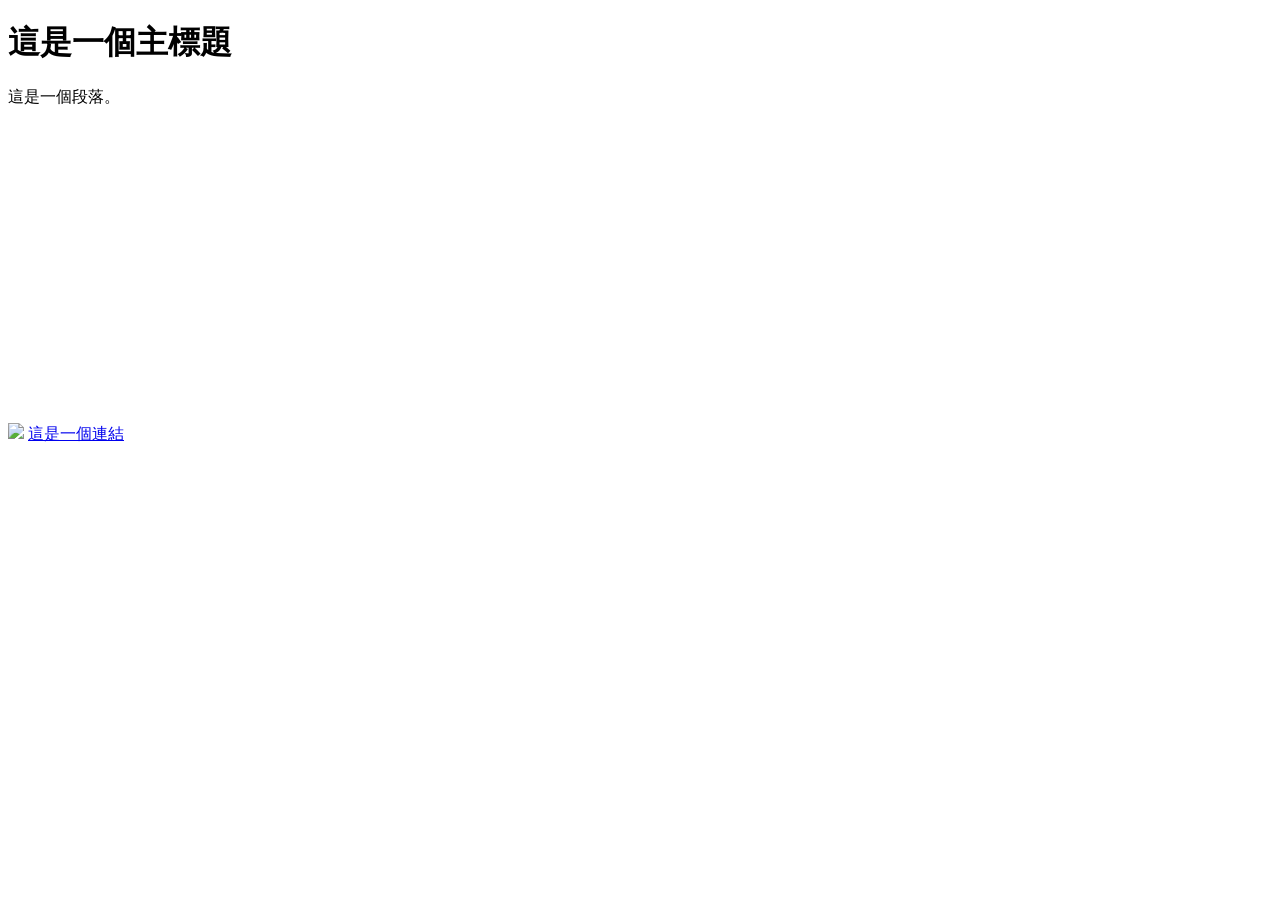
==== index.html @ 677f20fa "hi" ====
<!DOCTYPE html>
<html lang="zh-Hant-tw">
<head>
    <meta charset="UTF-8">
    <title>網頁標題</title>
</head>
<body>
    <h1>這是一個主標題</h1>
    <p>這是一個段落。</p>
    <img src="Trump.jpg" width=200 >
    <a href="https://www.google.com">這是一個連結</a>
<iframe width="560" height="315" src="https://www.youtube.com/embed/db9XAfrg1lM?si=fi0VhqZqGzJ4GEhr" title="YouTube video player" frameborder="0" allow="accelerometer; autoplay; clipboard-write; encrypted-media; gyroscope; picture-in-picture; web-share" referrerpolicy="strict-origin-when-cross-origin" allowfullscreen></iframe>
</body>
</html>
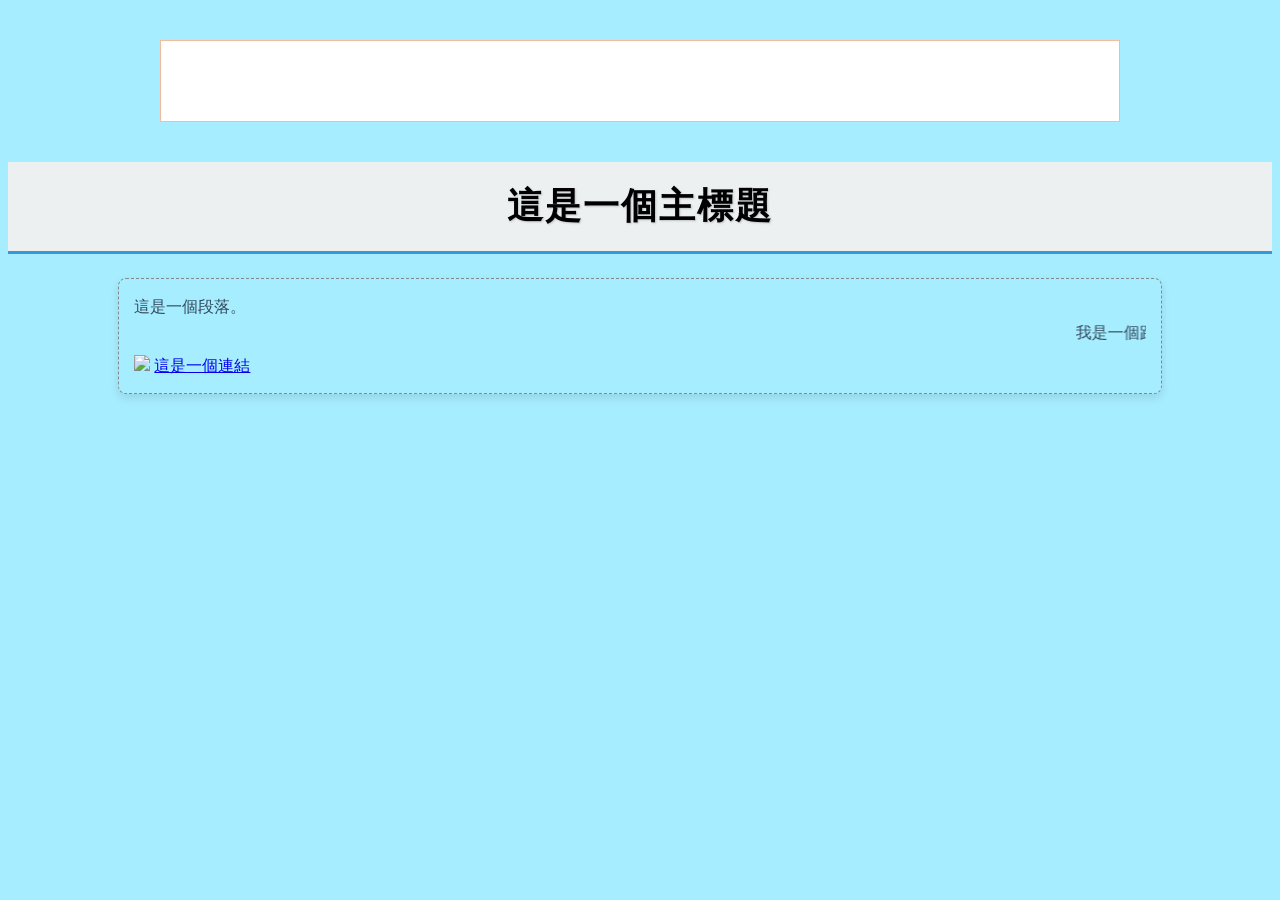
==== commit c6c659a2: "hi" ====
--- a/index.html
+++ b/index.html
@@ -3,12 +3,17 @@
 <head>
     <meta charset="UTF-8">
     <title>網頁標題</title>
+    <link href="style.css" rel="stylesheet">
 </head>
 <body>
+    <div id="wrap"></div>
     <h1>這是一個主標題</h1>
-    <p>這是一個段落。</p>
-    <img src="Trump.jpg" width=200 >
-    <a href="https://www.google.com">這是一個連結</a>
-<iframe width="560" height="315" src="https://www.youtube.com/embed/db9XAfrg1lM?si=fi0VhqZqGzJ4GEhr" title="YouTube video player" frameborder="0" allow="accelerometer; autoplay; clipboard-write; encrypted-media; gyroscope; picture-in-picture; web-share" referrerpolicy="strict-origin-when-cross-origin" allowfullscreen></iframe>
+    <p>
+        這是一個段落。
+        <marquee>我是一個跑馬燈</marquee>
+        <img src="Trump.jpg" width=200 >
+        <a href="https://www.google.com">這是一個連結</a>
+        
+    
 </body>
 </html>
--- a/style.css
+++ b/style.css
@@ -0,0 +1,44 @@
+body{
+	background-position: center;
+	background-color: #a6edff;
+	background-size: 600px ;
+	background-repeat: no-repeat;
+	background-attachment: fixed; 
+}
+h1 {
+    color: #000000; /* 深藍灰色文字 */
+    font-family: "Microsoft JhengHei", sans-serif; /* 字體 */
+    font-size: 36px; /* 字體大小 */
+    text-align: center; /* 文字置中 */
+    background-color: #ecf0f1; /* 淺灰色背景 */
+    padding: 20px; /* 內邊距 20px */
+    border-bottom: 3px solid #3498db; /* 底部加一條藍色實線 */
+    letter-spacing: 2px; /* 字元間距 */
+    text-shadow: 1px 1px 2px #bdc3c7; /* 加上淡淡的文字陰影 */
+  }
+  /* 對 p 段落的設定 */
+  p {
+    color: #34495e; /* 較深的灰色文字 */
+    font-size: 16px; /* 字體大小 */
+    line-height: 1.6; /* 1.6倍的行高，讓閱讀更舒適 */
+    width: 80%; /* 寬度為外層容器的 80% */
+    margin: 20px auto; /* 上下外邊距 20px，左右自動 (實現置中效果) */
+    padding: 15px; /* 內邊距 15px */
+    border: 1px dashed #7f8c8d; /* 1px 灰色虛線邊框 */
+    border-radius: 8px; /* 8px 的圓角 */
+    box-shadow: 0 4px 8px rgba(0,0,0,0.1); /* 加上淡淡的區塊陰影 */
+  }
+h2{
+	color: #6fbb9a;
+	border: #94c8b1 1px dotted;
+	border-left: #d0e35b 10px solid;
+	padding: 5px 20px;
+	margin-bottom: 0;
+}
+#wrap{
+	width: 798px;
+	margin: 40px auto;
+	padding: 40px 80px;
+	border: #f6bb9e 1px solid;
+	background-color: #fff;
+}
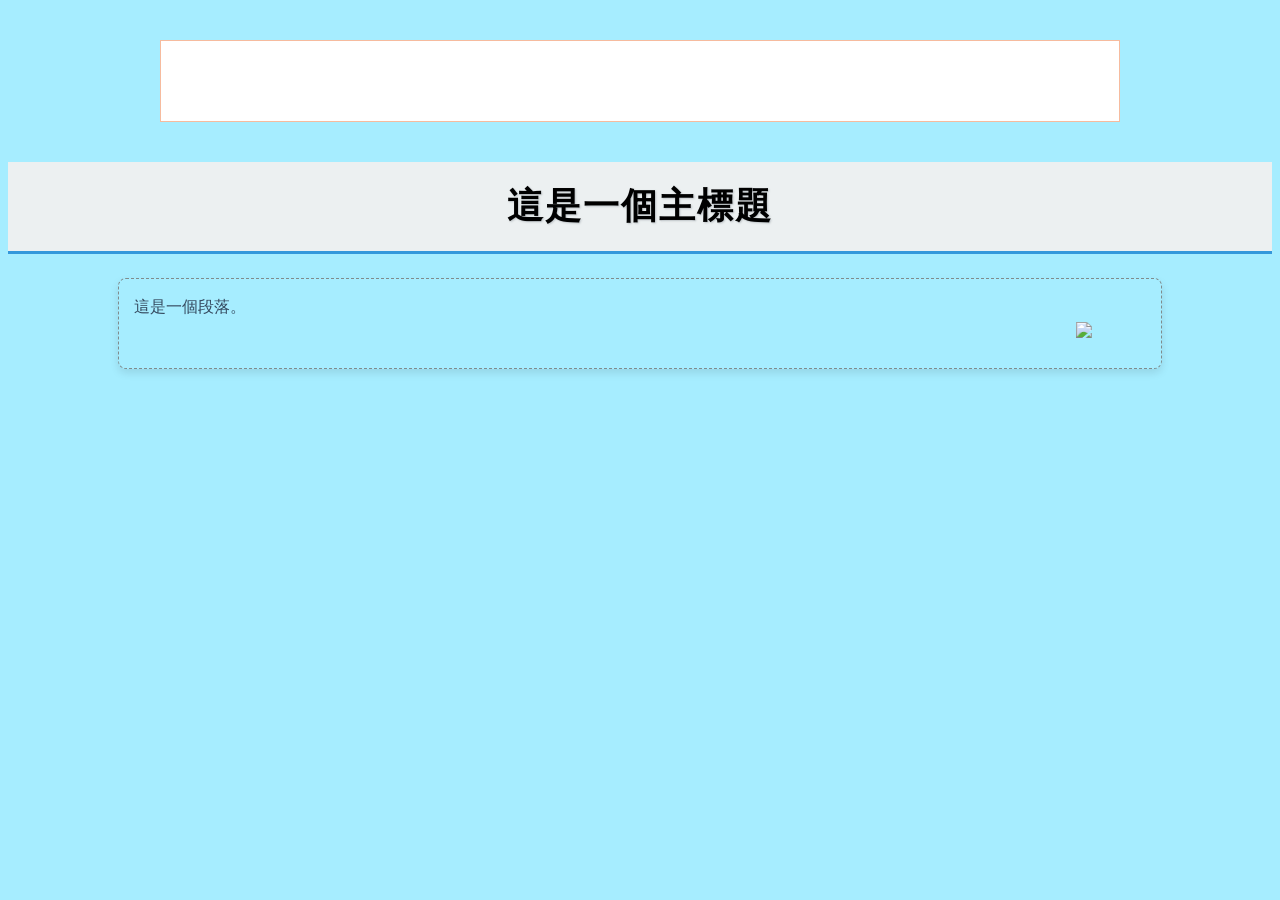
==== commit 4ad2a3f3: "327" ====
--- a/index.html
+++ b/index.html
@@ -10,9 +10,9 @@
     <h1>這是一個主標題</h1>
     <p>
         這是一個段落。
-        <marquee>我是一個跑馬燈</marquee>
-        <img src="Trump.jpg" width=200 >
-        <a href="https://www.google.com">這是一個連結</a>
+        <marquee><img src="Trump.jpg" width=200 ></marquee>
+        
+
         
     
 </body>
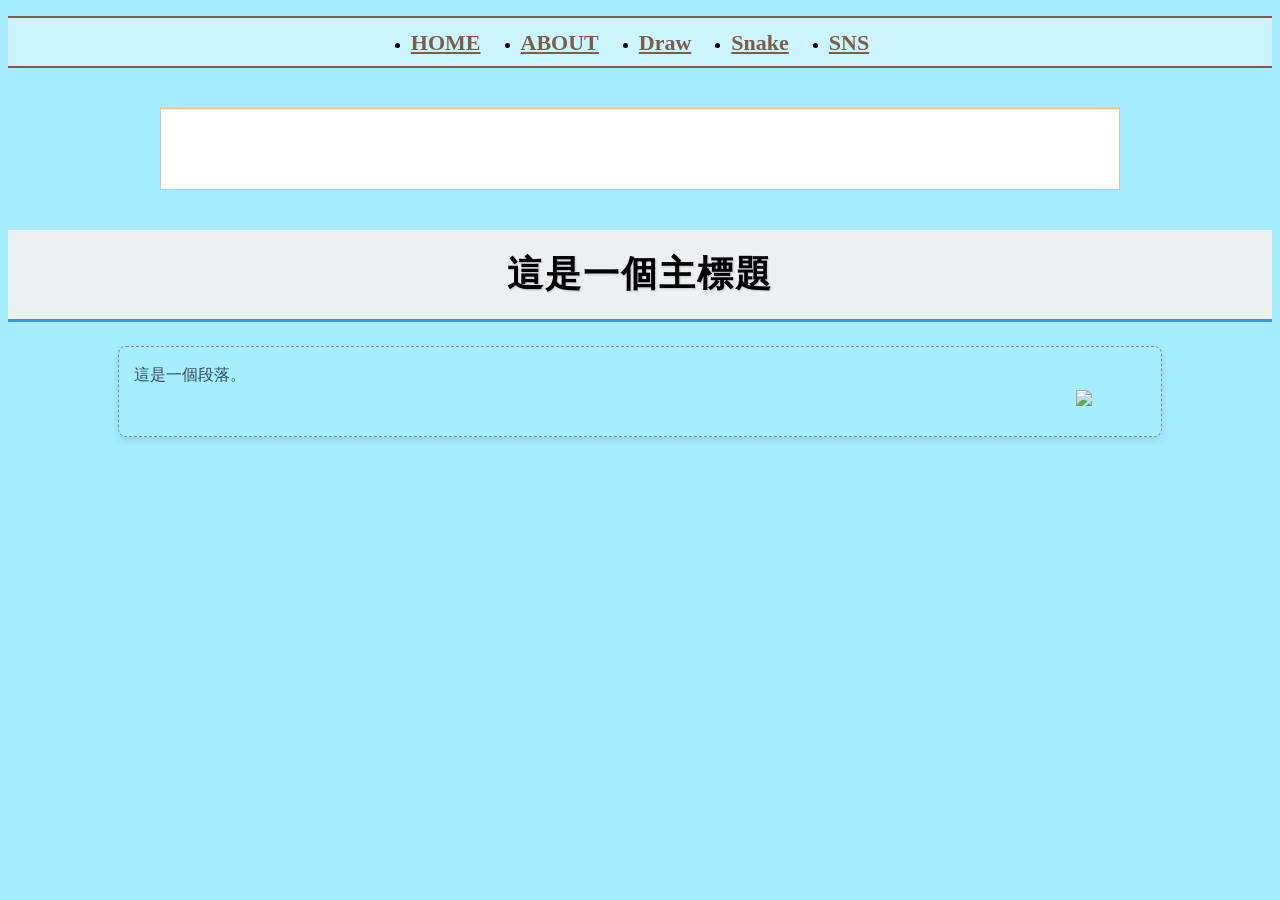
==== commit b3826885: "410" ====
--- a/index.html
+++ b/index.html
@@ -6,6 +6,17 @@
     <link href="style.css" rel="stylesheet">
 </head>
 <body>
+    <header>
+        <nav>
+            <ul>
+            <li><a href="#">HOME</a></li>
+            <li><a href="#">ABOUT</a></li>
+            <li><a href="#">Draw</a></li>
+            <li><a href="#">Snake</a></li>
+            <li><a href="#">SNS</a></li>
+            </ul>
+        </nav>
+    </header>
     <div id="wrap"></div>
     <h1>這是一個主標題</h1>
     <p>
--- a/style.css
+++ b/style.css
@@ -42,3 +42,23 @@
 	border: #f6bb9e 1px solid;
 	background-color: #fff;
 }
+header nav ul {
+  display: flex;
+  justify-content: center;
+  border-top: 2px solid #7c5d48;
+  border-bottom: 2px solid #7c5d48;
+  background-color: rgba(255,255,255,0.42);
+  padding: 12px 0px 10px;
+}
+header nav ul li {
+  margin: 0 20px;
+}
+header nav ul li a {
+  font-size: 22px;
+  font-weight: bold;
+  color: #7c5d48;
+}
+header nav ul li a:hover {
+  text-decoration: underline double;
+}
+
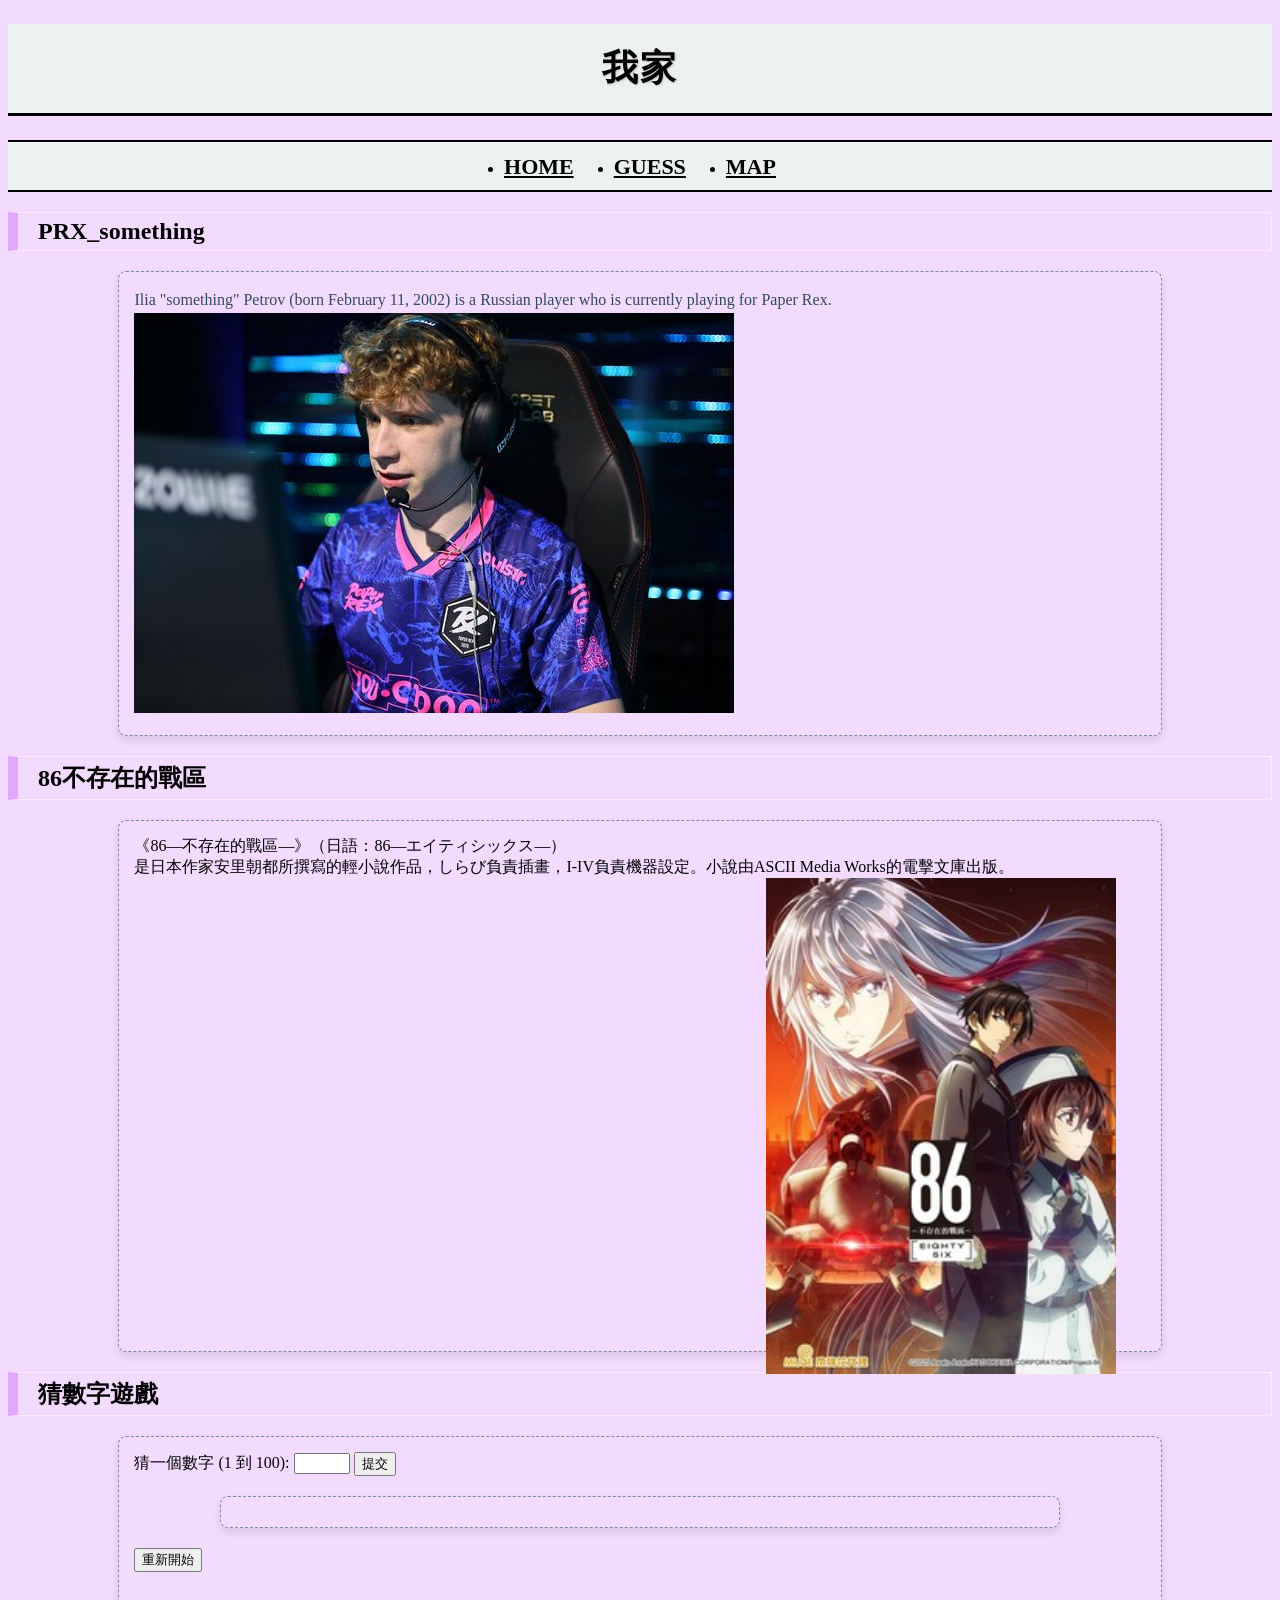
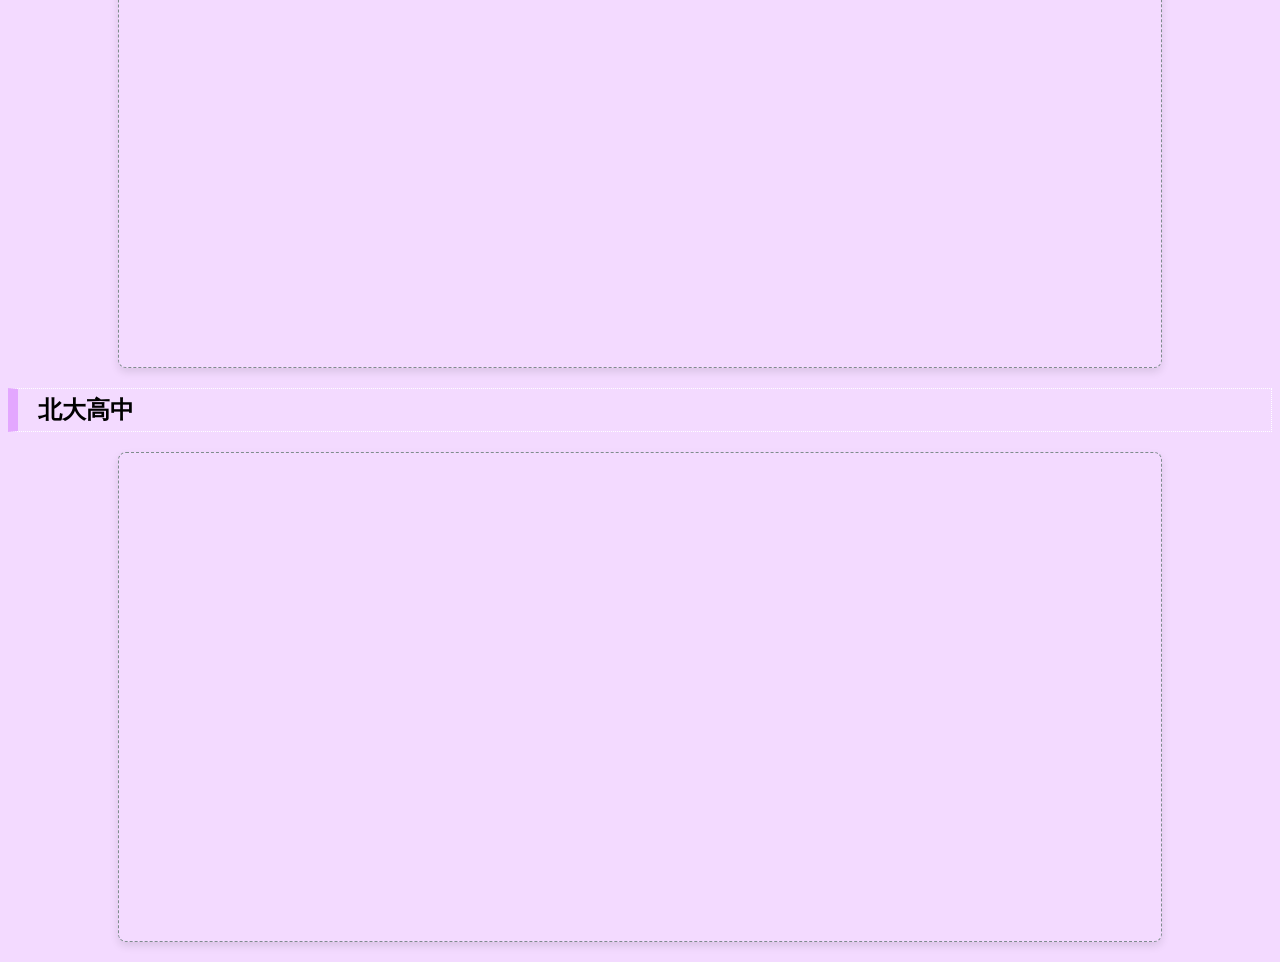
==== commit 5cb87a25: "52" ====
--- a/index.html
+++ b/index.html
@@ -2,28 +2,61 @@
 <html lang="zh-Hant-tw">
 <head>
     <meta charset="UTF-8">
-    <title>網頁標題</title>
+    <title>我家</title>
     <link href="style.css" rel="stylesheet">
+	<script src="guess.js" defer></script>
 </head>
+
 <body>
+    <h1 id="home">我家</h1>
+
     <header>
         <nav>
             <ul>
-            <li><a href="#">HOME</a></li>
-            <li><a href="#">ABOUT</a></li>
-            <li><a href="#">Draw</a></li>
-            <li><a href="#">Snake</a></li>
-            <li><a href="#">SNS</a></li>
+            <li><a href="#home">HOME</a></li>
+            <li><a href="#Guess">GUESS</a></li>
+            <li><a href="#map">MAP</a></li>
             </ul>
         </nav>
     </header>
-    <div id="wrap"></div>
-    <h1>這是一個主標題</h1>
+
+    <h2>PRX_something</h2>
     <p>
-        這是一個段落。
-        <marquee><img src="Trump.jpg" width=200 ></marquee>
+        Ilia "something" Petrov (born February 11, 2002) is a Russian player who is currently playing for Paper Rex.
         
+        <img src="prx_smth.jpg" >   
+    </p>
 
+    <h2>86不存在的戰區</h2>
+    <div class="box1">
+        <section>
+           
+        《86—不存在的戰區—》（日語：86―エイティシックス―）<br>
+        是日本作家安里朝都所撰寫的輕小說作品，しらび負責插畫，I-IV負責機器設定。小說由ASCII Media Works的電擊文庫出版。</section>
+        <img class="photo" src="es.jfif"  width="350">
+        
+        </div>
+       
+
+
+
+    <div id="Guess">
+    <h2>猜數字遊戲</h2>
+    <div class="box1">
+    <label for="guessField">猜一個數字 (1 到 100):</label>
+    <input type="number" class="guessField" id="guessField" min="1" max="100">
+    <button class="guessSubmit">提交</button>
+    <div class="result"></div>
+    <div class="count"></div>
+    <p class="guesses"></p>    
+    <button class="restartBtn">重新開始</button>
+    </div>
+    </div>
+    
+    <h2>北大高中</h2>
+    <p id=map>
+    <iframe src="https://www.google.com/maps/embed?pb=!1m18!1m12!1m3!1d3617.5159563236584!2d121.37316807537368!3d24.948554477871898!2m3!1f0!2f0!3f0!3m2!1i1024!2i768!4f13.1!3m3!1m2!1s0x34681c0ca7ee498b%3A0x3ffa48b382afe1b3!2z5paw5YyX5biC56uL5YyX5aSn6auY5Lit!5e0!3m2!1szh-TW!2stw!4v1777728245610!5m2!1szh-TW!2stw" width="600" height="450" style="border:0;" allowfullscreen="" loading="lazy" referrerpolicy="no-referrer-when-downgrade"></iframe>
+    </p>
         
     
 </body>
--- a/style.css
+++ b/style.css
@@ -1,6 +1,26 @@
+header nav ul {
+  display: flex;
+  justify-content: center;
+  border-top: 2px solid #000000;
+  border-bottom: 2px solid #000000;
+  background-color: #ecf0f1;
+  padding: 12px 0px 10px;
+}
+header nav ul li {
+  margin: 0 20px;
+}
+header nav ul li a {
+  font-size: 22px;
+  font-weight: bold;
+  color: #000000;
+}
+header nav ul li a:hover {
+  text-decoration: underline double;
+}
+
 body{
 	background-position: center;
-	background-color: #a6edff;
+	background-color: #f3daff;
 	background-size: 600px ;
 	background-repeat: no-repeat;
 	background-attachment: fixed; 
@@ -12,7 +32,7 @@
     text-align: center; /* 文字置中 */
     background-color: #ecf0f1; /* 淺灰色背景 */
     padding: 20px; /* 內邊距 20px */
-    border-bottom: 3px solid #3498db; /* 底部加一條藍色實線 */
+    border-bottom: 3px solid #000000; /* 底部加一條藍色實線 */
     letter-spacing: 2px; /* 字元間距 */
     text-shadow: 1px 1px 2px #bdc3c7; /* 加上淡淡的文字陰影 */
   }
@@ -29,9 +49,9 @@
     box-shadow: 0 4px 8px rgba(0,0,0,0.1); /* 加上淡淡的區塊陰影 */
   }
 h2{
-	color: #6fbb9a;
-	border: #94c8b1 1px dotted;
-	border-left: #d0e35b 10px solid;
+	color: #000000;
+	border: #ffffff 1px dotted;
+	border-left: #e3a7ff 10px solid;
 	padding: 5px 20px;
 	margin-bottom: 0;
 }
@@ -42,23 +62,26 @@
 	border: #f6bb9e 1px solid;
 	background-color: #fff;
 }
-header nav ul {
-  display: flex;
-  justify-content: center;
-  border-top: 2px solid #7c5d48;
-  border-bottom: 2px solid #7c5d48;
-  background-color: rgba(255,255,255,0.42);
-  padding: 12px 0px 10px;
-}
-header nav ul li {
-  margin: 0 20px;
-}
-header nav ul li a {
-  font-size: 22px;
-  font-weight: bold;
-  color: #7c5d48;
-}
-header nav ul li a:hover {
-  text-decoration: underline double;
+
+section {
+  float: left;
+  
 }
 
+.photo{
+   float: right;
+   margin-right: 30px;
+}
+
+.box1{
+  width: 80%; 
+  margin: 20px auto; 
+  height: 500px;
+      margin: 20px auto; /* 上下外邊距 20px，左右自動 (實現置中效果) */
+    padding: 15px; /* 內邊距 15px */
+    border: 1px dashed #7f8c8d; /* 1px 灰色虛線邊框 */
+    border-radius: 8px; /* 8px 的圓角 */
+    box-shadow: 0 4px 8px rgba(0,0,0,0.1); /* 加上淡淡的區塊陰影 */
+}
+
+
